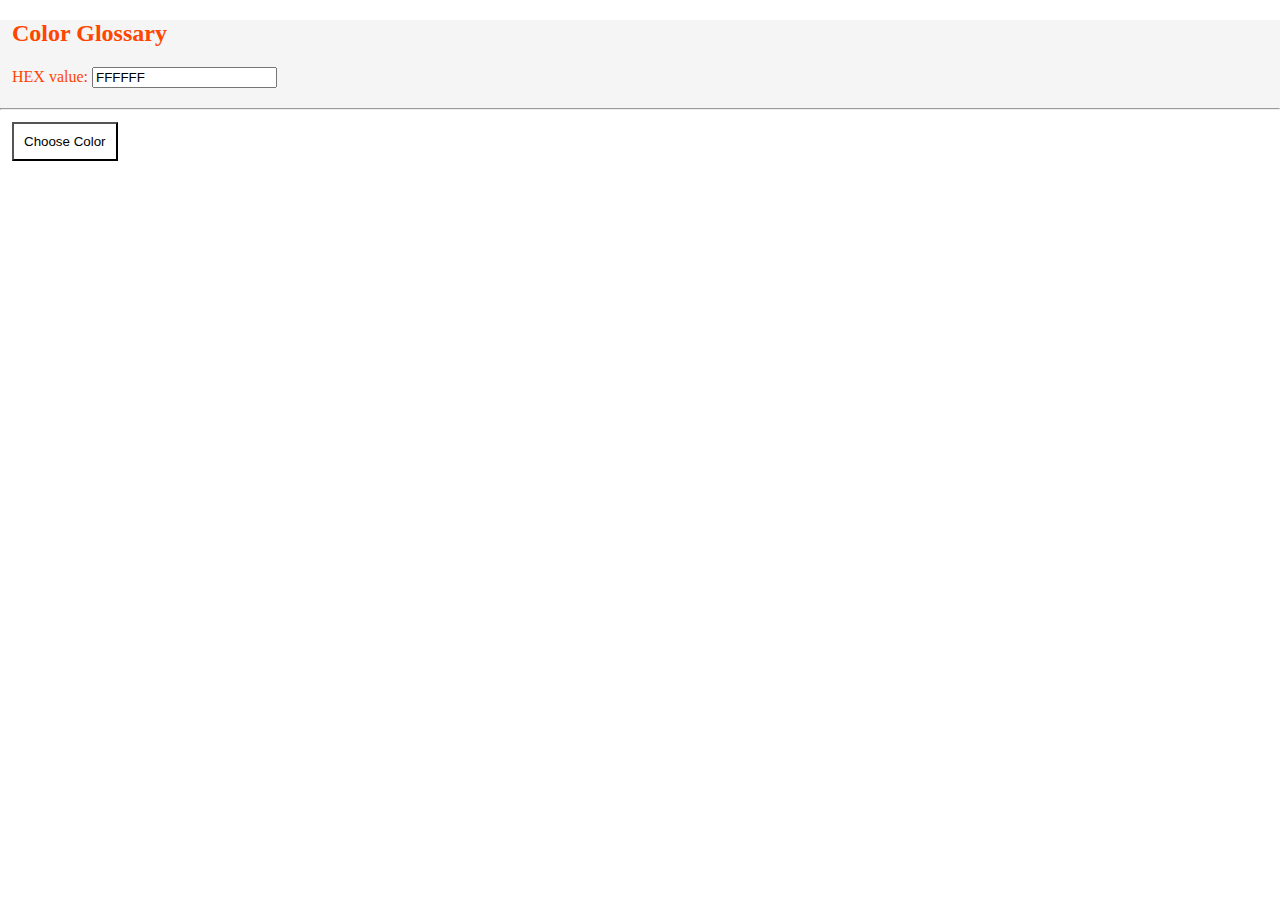
==== index.html @ 5091c3b4 "Fixed undefined color distance in color name array" ====
<!DOCTYPE HTML>

<html>

<head>
	<title>Color Glossary</title>
	<link rel="stylesheet" type="text/css" href="style.css">
	<script src="js/colorUtils.js"></script>
	<script src="js/kdTree.js"></script>
	<script src="js/colorGlossary.js"></script>
	<script src="js/jscolor.js"></script>
	<script src="js/index.js"></script>
</head>

<body>

	<div id="upperDiv">
    	<h2>Color Glossary</h2>
		HEX value: <input id="chosen-value" value="ffffff">
	</div>

	<div id="middleDiv">
		<hr>
	</div>

	<div id="lowerDiv">
		<div id="lowerDivLeft">
			<button id="colorPicker" class="jscolor {width:300, height:200, valueElement:'chosen-value', onFineChange:'chooseColor(\'#\' + this.toString())'}">
				Choose Color
			</button>
		</div>
	</div>

	<div id="lowerDivRight">
	</div>
</body>

</html>
---- style.css ----
body {
    margin: 0 !important;
    padding: 0 !important;
}

hr {
    margin: 0;
}

button {
    padding: 10px;
    margin-left: 12px;
}

#upperDiv {
    color: orangered;
    background-color: whitesmoke;
    padding-top: 0px;
    padding-left: 12px;
    padding-bottom: 20px;
}

#middleDiv {
    background-color: whitesmoke;
}

#lowerDiv {
    padding-top: 12px;
    width: 100%;
}

#lowerDivLeft {
    width: 300px;
    float: left;
}

#lowerDivRight {
    float: right;
}
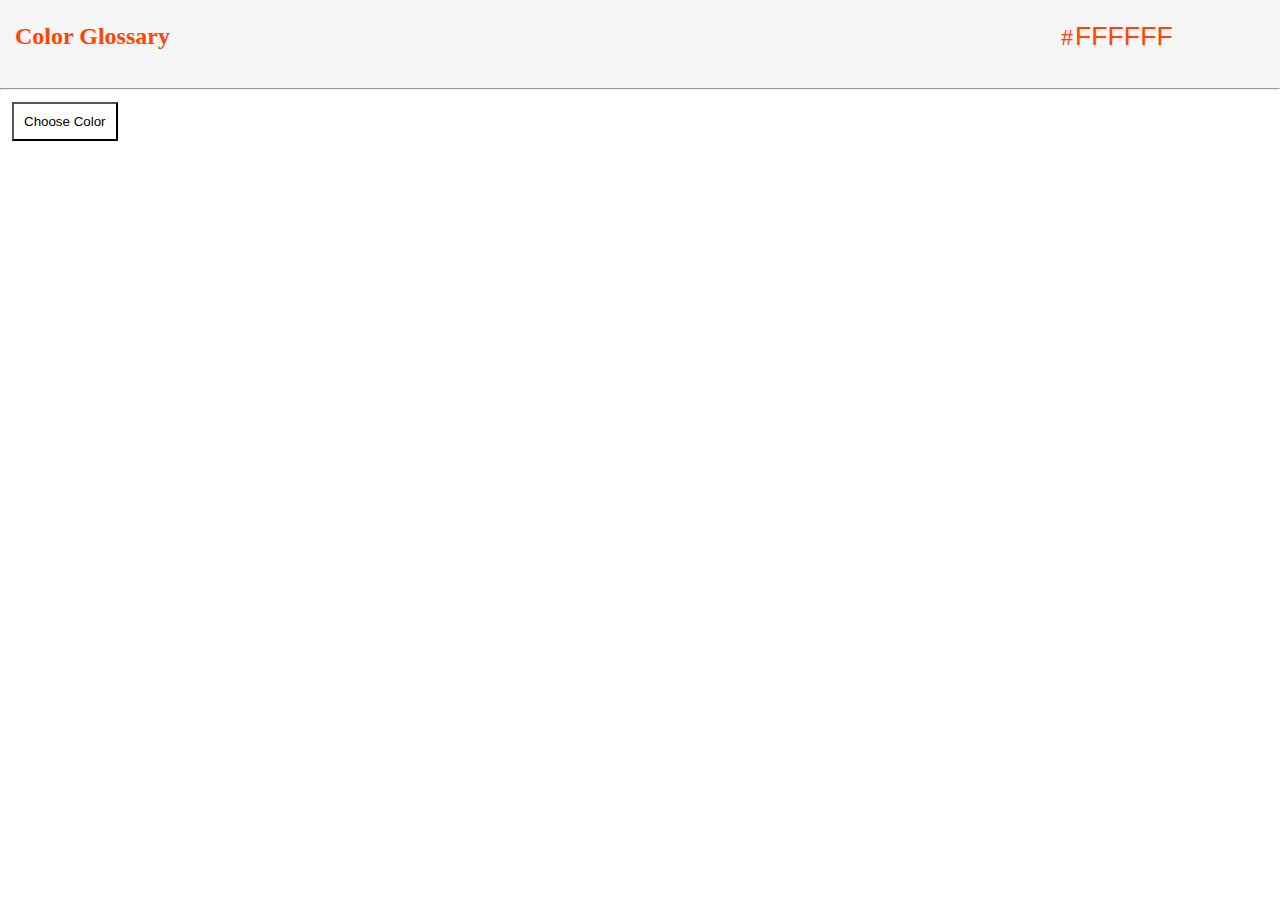
==== commit e453a60a: "Improved style of hex display" ====
--- a/index.html
+++ b/index.html
@@ -15,8 +15,12 @@
 <body>
 
 	<div id="upperDiv">
-    	<h2>Color Glossary</h2>
-		HEX value: <input id="chosen-value" value="ffffff">
+		<table width=100%>
+			<tr>
+    		<td><h2>Color Glossary</h2></td>
+			<td id="hexArea">#<input id="chosen-value" maxlength="6" value="ffffff"></td>
+			</tr>
+		</table>
 	</div>
 
 	<div id="middleDiv">
--- a/style.css
+++ b/style.css
@@ -12,12 +12,25 @@
     margin-left: 12px;
 }
 
+input {
+    background: transparent;
+    border: none;
+    color: orangered;
+    font-size: 20pt;
+    width: 150pt;
+}
+
 #upperDiv {
     color: orangered;
     background-color: whitesmoke;
     padding-top: 0px;
     padding-left: 12px;
-    padding-bottom: 20px;
+    padding-bottom: 15px;
+}
+
+#hexArea {
+    text-align: right;
+    font-size: 24px;
 }
 
 #middleDiv {
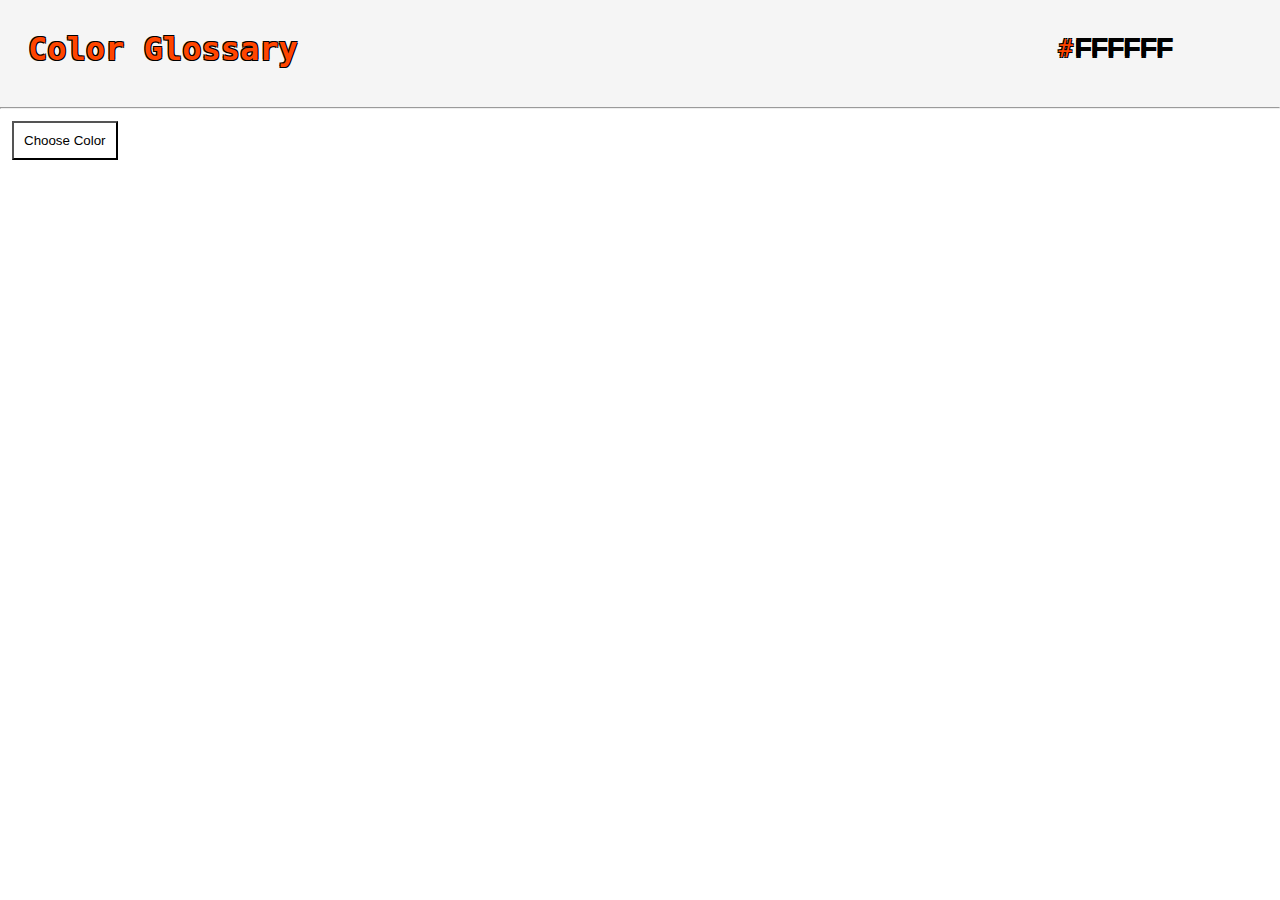
==== commit 9b95cd79: "Made title bar text change with chosen color" ====
--- a/index.html
+++ b/index.html
@@ -14,11 +14,11 @@
 
 <body>
 
-	<div id="upperDiv">
+	<div id="upperDiv" class="dynamicColor">
 		<table width=100%>
 			<tr>
     		<td><h2>Color Glossary</h2></td>
-			<td id="hexArea">#<input id="chosen-value" maxlength="6" value="ffffff"></td>
+			<td id="hexArea">#<input id="chosen-value" class="dynamicColor" maxlength="6" value="ffffff"></td>
 			</tr>
 		</table>
 	</div>
--- a/style.css
+++ b/style.css
@@ -1,6 +1,7 @@
 body {
     margin: 0 !important;
     padding: 0 !important;
+    font-family: monospace;
 }
 
 hr {
@@ -15,17 +16,29 @@
 input {
     background: transparent;
     border: none;
-    color: orangered;
     font-size: 20pt;
     width: 150pt;
+
+    text-shadow:
+        -1px -1px 0 #000,
+        1px -1px 0 #000,
+        -1px 1px 0 #000,
+        1px 1px 0 #000;
 }
 
 #upperDiv {
     color: orangered;
+    font-size: 16pt;
     background-color: whitesmoke;
     padding-top: 0px;
-    padding-left: 12px;
-    padding-bottom: 15px;
+    padding-left: 25px;
+    padding-bottom: 10px;
+
+    text-shadow:
+        -1px -1px 0 #000,
+        1px -1px 0 #000,
+        -1px 1px 0 #000,
+        1px 1px 0 #000;
 }
 
 #hexArea {
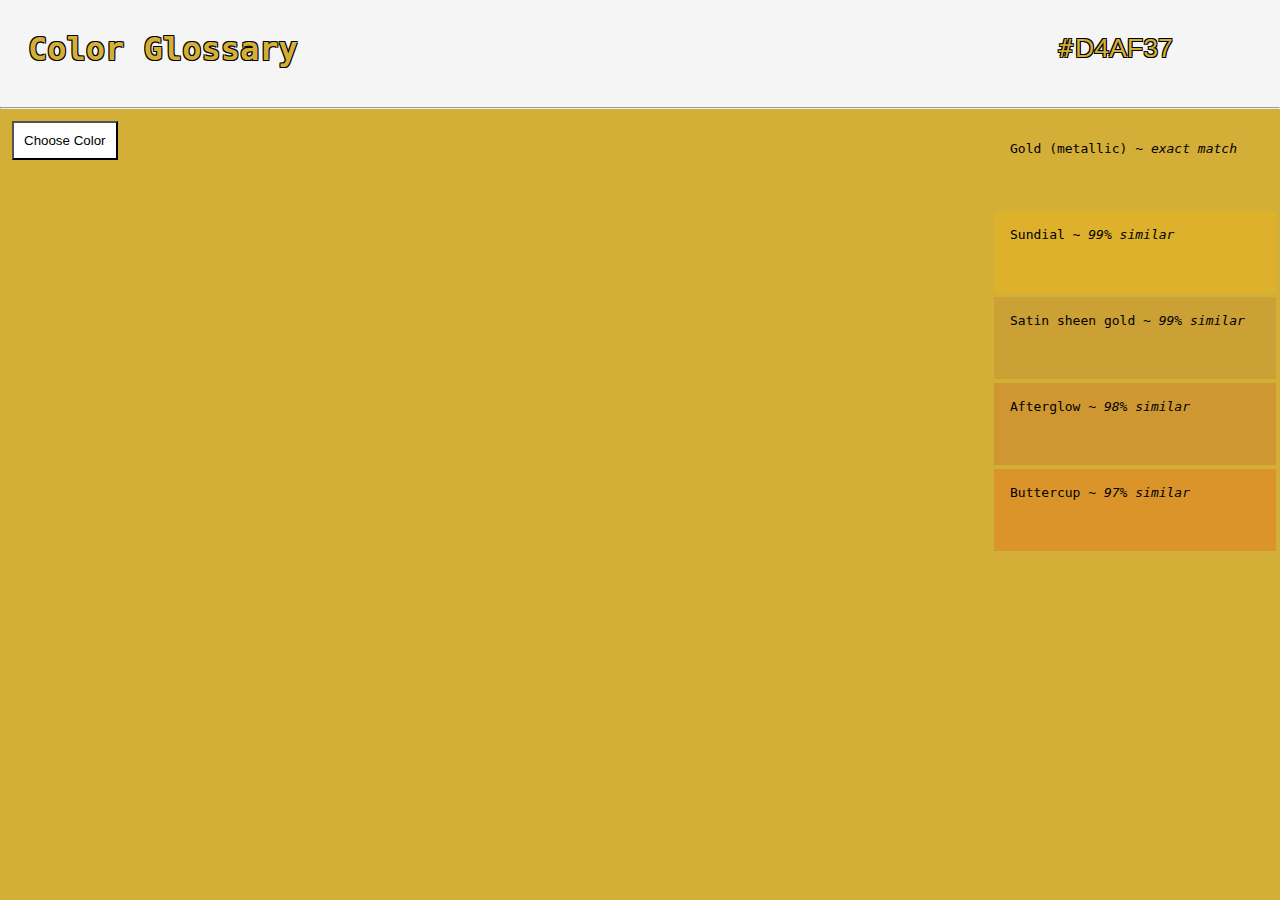
==== commit d31e0b9b: "Allowed a random color to be selected initially" ====
--- a/index.html
+++ b/index.html
@@ -18,7 +18,7 @@
 		<table width=100%>
 			<tr>
     		<td><h2>Color Glossary</h2></td>
-			<td id="hexArea">#<input id="chosen-value" class="dynamicColor" maxlength="6" value="ffffff"></td>
+			<td id="hexArea">#<input id="chosenValue" class="dynamicColor" maxlength="6" value="ffffff"></td>
 			</tr>
 		</table>
 	</div>
@@ -29,7 +29,7 @@
 
 	<div id="lowerDiv">
 		<div id="lowerDivLeft">
-			<button id="colorPicker" class="jscolor {width:300, height:200, valueElement:'chosen-value', onFineChange:'chooseColor(\'#\' + this.toString())'}">
+			<button id="colorPicker" class="jscolor {width:300, height:200, valueElement:'chosenValue', onFineChange:'chooseColor(\'#\' + this.toString())'}">
 				Choose Color
 			</button>
 		</div>
--- a/style.css
+++ b/style.css
@@ -27,7 +27,6 @@
 }
 
 #upperDiv {
-    color: orangered;
     font-size: 16pt;
     background-color: whitesmoke;
     padding-top: 0px;
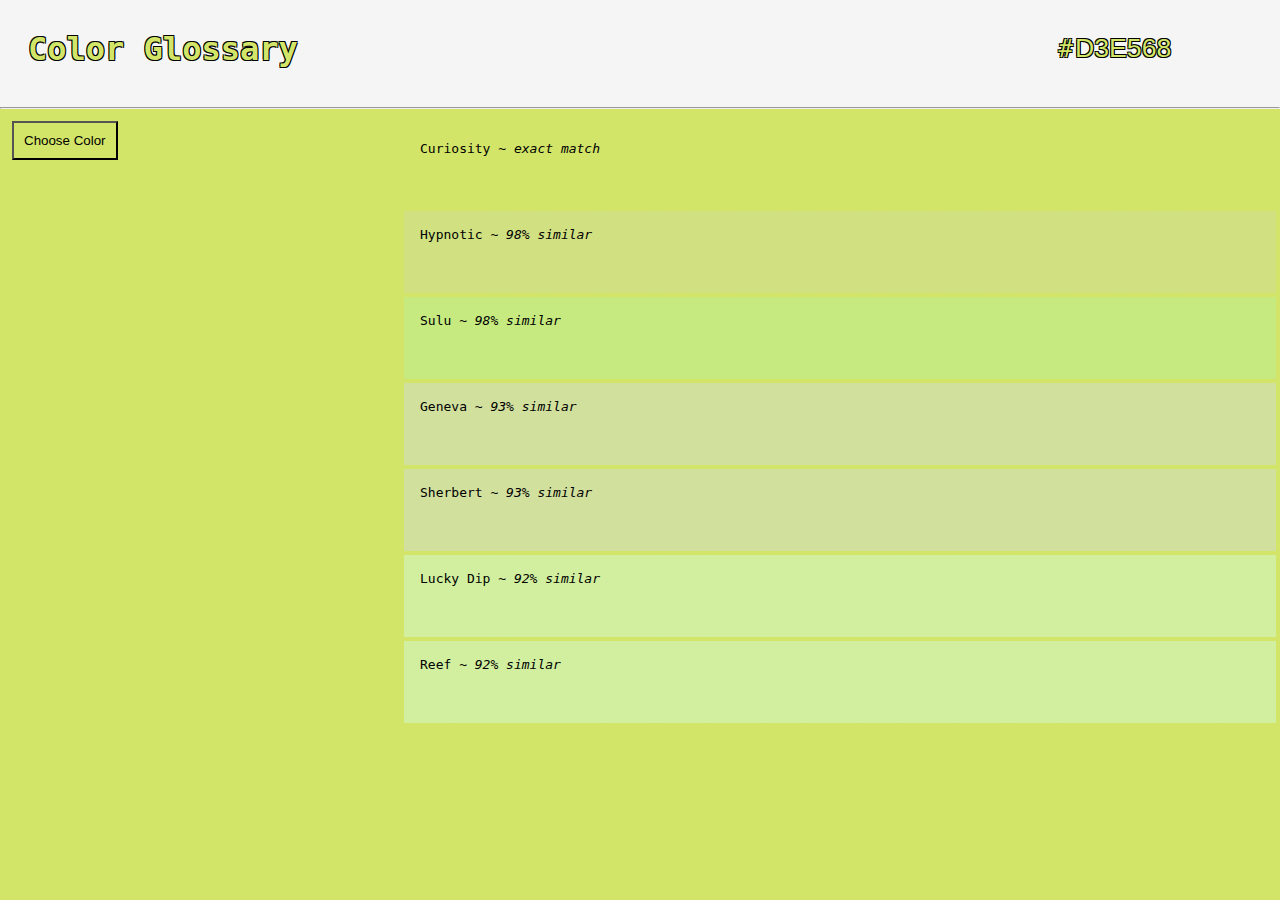
==== commit 0af5d238: "Fixed fullscreen display" ====
--- a/index.html
+++ b/index.html
@@ -33,9 +33,9 @@
 				Choose Color
 			</button>
 		</div>
-	</div>
 
-	<div id="lowerDivRight">
+		<div id="lowerDivRight">
+		</div>
 	</div>
 </body>
 
--- a/style.css
+++ b/style.css
@@ -55,10 +55,10 @@
 }
 
 #lowerDivLeft {
-    width: 300px;
+    width: 400px;
     float: left;
 }
 
 #lowerDivRight {
-    float: right;
+    overflow: hidden;
 }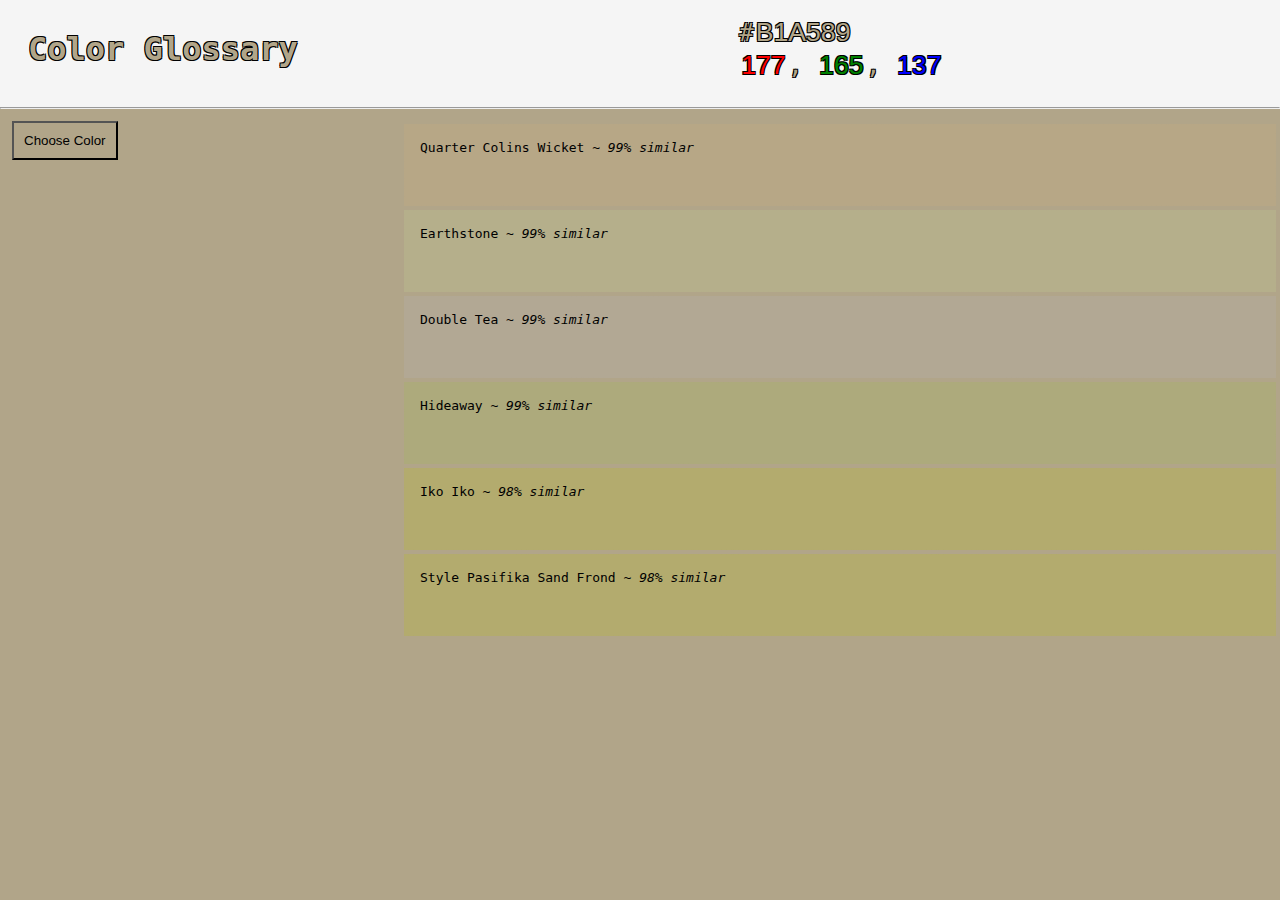
==== commit 834d1f19: "Added RGB inputs" ====
--- a/index.html
+++ b/index.html
@@ -18,7 +18,13 @@
 		<table width=100%>
 			<tr>
     		<td><h2>Color Glossary</h2></td>
-			<td id="hexArea">#<input id="chosenValue" class="dynamicColor" maxlength="6" value="ffffff"></td>
+			<td id="colorInputArea">
+				#<input type="text" id="hexValue" class="dynamicColor" maxlength="6" value="ffffff">
+				<br>
+				<input type="text" id="red" class="rgbValue" onChange="rgbInputChange()" onKeyDown="updateRgbInputSize('red')" onInput="updateRgbInputSize('red')" onPaste="updateRgbInputSize('red')" maxlength="3" value="255">,
+				<input type="text" id="green" class="rgbValue" onChange="rgbInputChange()" onKeyDown="updateRgbInputSize('green')" onInput="updateRgbInputSize('green')" onPaste="updateRgbInputSize('green')" maxlength="3" value="255">,
+				<input type="text" id="blue" class="rgbValue" onChange="rgbInputChange()" onKeyDown="updateRgbInputSize('blue')" onInput="updateRgbInputSize('blue')" onPaste="updateRgbInputSize('blue')" maxlength="3" value="255">
+			</td>
 			</tr>
 		</table>
 	</div>
@@ -29,7 +35,7 @@
 
 	<div id="lowerDiv">
 		<div id="lowerDivLeft">
-			<button id="colorPicker" class="jscolor {width:300, height:200, valueElement:'chosenValue', onFineChange:'chooseColor(\'#\' + this.toString())'}">
+			<button id="colorPicker" class="jscolor {width:300, height:200, valueElement:'hexValue', onFineChange:'chooseColor(\'#\' + this.toString())'}">
 				Choose Color
 			</button>
 		</div>
--- a/style.css
+++ b/style.css
@@ -1,29 +1,8 @@
 body {
-    margin: 0 !important;
-    padding: 0 !important;
+    margin: 0;
+    padding: 0;
     font-family: monospace;
-}
-
-hr {
-    margin: 0;
-}
-
-button {
-    padding: 10px;
-    margin-left: 12px;
-}
-
-input {
-    background: transparent;
-    border: none;
-    font-size: 20pt;
-    width: 150pt;
-
-    text-shadow:
-        -1px -1px 0 #000,
-        1px -1px 0 #000,
-        -1px 1px 0 #000,
-        1px 1px 0 #000;
+    overflow-y: hidden;
 }
 
 #upperDiv {
@@ -40,13 +19,48 @@
         1px 1px 0 #000;
 }
 
-#hexArea {
-    text-align: right;
+input {
+    background: transparent;
+    border: none;
+    font-size: 20pt;
+
+    text-shadow:
+        -1px -1px 0 #000,
+        1px -1px 0 #000,
+        -1px 1px 0 #000,
+        1px 1px 0 #000;
+}
+
+#colorInputArea {
     font-size: 24px;
+}
+
+#hexValue {
+    width: 140px;
+}
+
+.rgbValue {
+    width: 46px;
+}
+
+#red {
+    color: red;
+}
+
+#green {
+    color: green;
+}
+
+#blue {
+    color: blue;
 }
 
 #middleDiv {
     background-color: whitesmoke;
+}
+
+hr {
+    margin: 0;
 }
 
 #lowerDiv {
@@ -56,9 +70,20 @@
 
 #lowerDivLeft {
     width: 400px;
+    height: 100%;
     float: left;
 }
 
+button {
+    padding: 10px;
+    margin-left: 12px;
+}
+
 #lowerDivRight {
-    overflow: hidden;
+    overflow-y: scroll;
+    position: absolute;
+    top: 120px;
+    left: 400px;
+    right: 0px;
+    bottom: 0px;
 }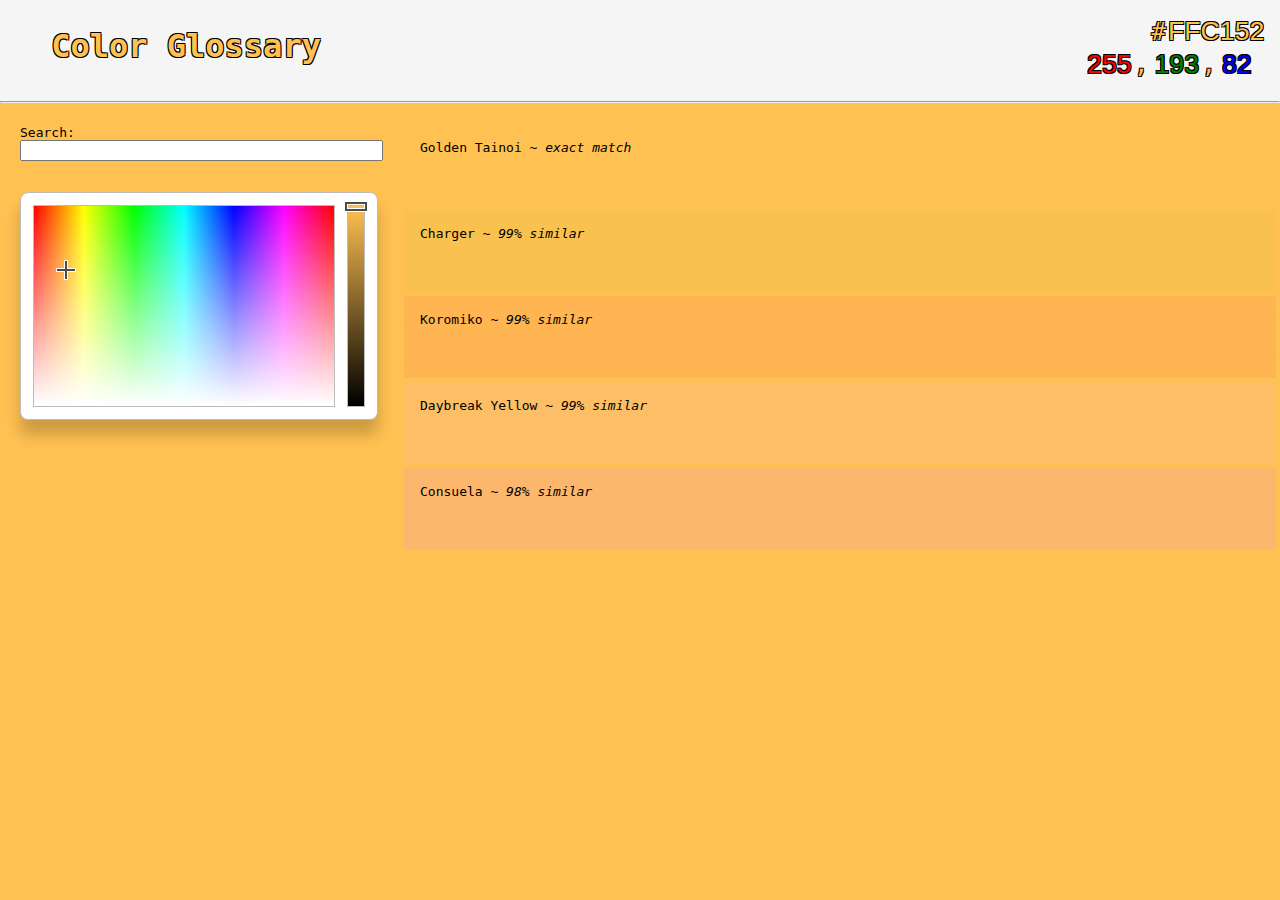
==== commit 28e33f04: "Added search functionality" ====
--- a/index.html
+++ b/index.html
@@ -9,24 +9,21 @@
 	<script src="js/kdTree.js"></script>
 	<script src="js/colorGlossary.js"></script>
 	<script src="js/jscolor.js"></script>
+	<script src="js/priorityQueue.js"></script>
 	<script src="js/index.js"></script>
 </head>
 
 <body>
-
 	<div id="upperDiv" class="dynamicColor">
-		<table width=100%>
-			<tr>
-    		<td><h2>Color Glossary</h2></td>
-			<td id="colorInputArea">
-				#<input type="text" id="hexValue" class="dynamicColor" maxlength="6" value="ffffff">
-				<br>
-				<input type="text" id="red" class="rgbValue" onChange="rgbInputChange()" onKeyDown="updateRgbInputSize('red')" onInput="updateRgbInputSize('red')" onPaste="updateRgbInputSize('red')" maxlength="3" value="255">,
-				<input type="text" id="green" class="rgbValue" onChange="rgbInputChange()" onKeyDown="updateRgbInputSize('green')" onInput="updateRgbInputSize('green')" onPaste="updateRgbInputSize('green')" maxlength="3" value="255">,
-				<input type="text" id="blue" class="rgbValue" onChange="rgbInputChange()" onKeyDown="updateRgbInputSize('blue')" onInput="updateRgbInputSize('blue')" onPaste="updateRgbInputSize('blue')" maxlength="3" value="255">
-			</td>
-			</tr>
-		</table>
+		<div id="titleArea"><h2>Color Glossary</h2></div>
+		<div id="colorInputArea">
+			#<input id="hexValue" type="text" class="dynamicColor" maxlength="6" value="ffffff">
+			<br>
+			<div id="rgbInputArea">
+				<input id="red" type="text" onChange="rgbInputChange()" onKeyDown="updateRgbInputSize('red')" onInput="updateRgbInputSize('red')" onPaste="updateRgbInputSize('red')" maxlength="3" value="255">,<input type="text" id="green" onChange="rgbInputChange()" onKeyDown="updateRgbInputSize('green')" onInput="updateRgbInputSize('green')" onPaste="updateRgbInputSize('green')" maxlength="3" value="255">,<input type="text" id="blue" onChange="rgbInputChange()" onKeyDown="updateRgbInputSize('blue')" onInput="updateRgbInputSize('blue')" onPaste="updateRgbInputSize('blue')" maxlength="3" value="255">
+			</div>
+		</div>
+		<br style="clear: left;"/>
 	</div>
 
 	<div id="middleDiv">
@@ -35,9 +32,9 @@
 
 	<div id="lowerDiv">
 		<div id="lowerDivLeft">
-			<button id="colorPicker" class="jscolor {width:300, height:200, valueElement:'hexValue', onFineChange:'chooseColor(\'#\' + this.toString())'}">
-				Choose Color
-			</button>
+			Search: <input type="text" onChange="searchForColor(this.value)" onKeyDown="searchForColor(this.value)" onInput="searchForColor(this.value)" onPaste="searchForColor(this.value)">
+			<br>
+			<button id="colorPicker" class="jscolor {width:300, height:200, valueElement:'hexValue', onFineChange:'chooseColor(\'#\' + this.toString())'}"></button>
 		</div>
 
 		<div id="lowerDivRight">
--- a/style.css
+++ b/style.css
@@ -8,9 +8,8 @@
 #upperDiv {
     font-size: 16pt;
     background-color: whitesmoke;
-    padding-top: 0px;
-    padding-left: 25px;
     padding-bottom: 10px;
+    width: 100%;
 
     text-shadow:
         -1px -1px 0 #000,
@@ -19,7 +18,21 @@
         1px 1px 0 #000;
 }
 
-input {
+#titleArea {
+    width: 66%;
+    float: left;
+    padding-left: 4%;
+}
+
+#colorInputArea {
+    padding-top: 15px;
+    font-size: 24px;
+    text-align: right;
+    float: left;
+    width: 30%;
+}
+
+#upperDiv input {
     background: transparent;
     border: none;
     font-size: 20pt;
@@ -31,16 +44,12 @@
         1px 1px 0 #000;
 }
 
-#colorInputArea {
-    font-size: 24px;
+#hexValue {
+    width: 110px;
 }
 
-#hexValue {
-    width: 140px;
-}
-
-.rgbValue {
-    width: 46px;
+#rgbInputArea {
+    padding-right: 26px;
 }
 
 #red {
@@ -49,10 +58,12 @@
 
 #green {
     color: green;
+    margin-left: 4px;
 }
 
 #blue {
     color: blue;
+    margin-left: 4px;
 }
 
 #middleDiv {
@@ -72,11 +83,17 @@
     width: 400px;
     height: 100%;
     float: left;
+    margin-top: 10px;
+    margin-left: 20px;
 }
 
-button {
-    padding: 10px;
-    margin-left: 12px;
+#lowerDivLeft input {
+    width: 355px;
+}
+
+#lowerDivLeft button {
+    padding-top: 30px;
+    border: none;
 }
 
 #lowerDivRight {
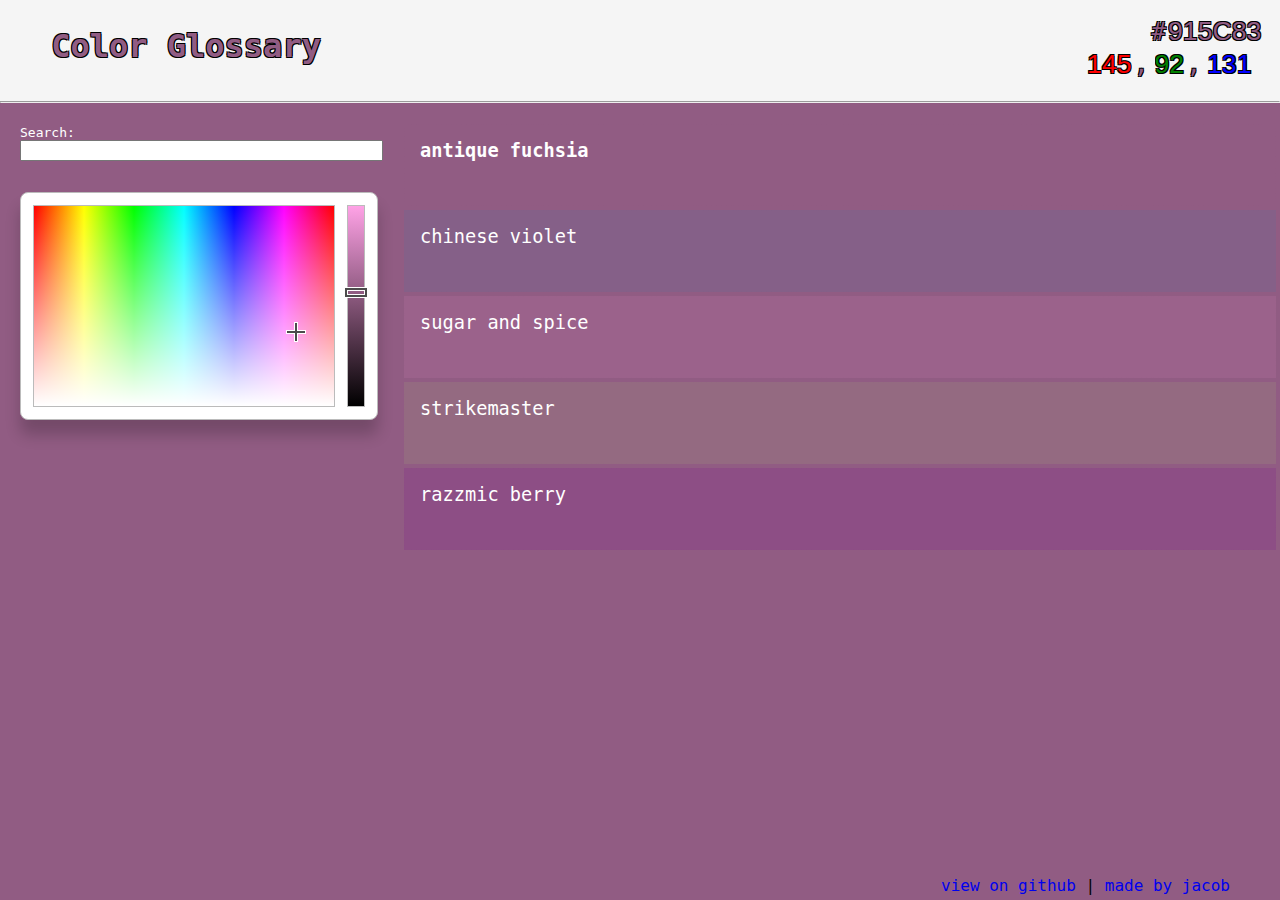
==== commit bc32a14d: "Added info links to bottom of the page" ====
--- a/index.html
+++ b/index.html
@@ -40,6 +40,10 @@
 		<div id="lowerDivRight">
 		</div>
 	</div>
+
+	<div id="linkDiv">
+		<a href="https://github.com/knispeja/ColorGlossary">view on github</a> | <a href="https://knispeja.github.io">made by jacob</a>
+	</div>
 </body>
 
 </html>--- a/style.css
+++ b/style.css
@@ -74,6 +74,10 @@
     margin: 0;
 }
 
+a {
+    text-decoration: none;
+}
+
 #lowerDiv {
     padding-top: 12px;
     width: 100%;
@@ -99,8 +103,16 @@
 #lowerDivRight {
     overflow-y: scroll;
     position: absolute;
+    font-size: 14pt;
     top: 120px;
     left: 400px;
     right: 0px;
     bottom: 0px;
-}+}
+
+#linkDiv {
+    position: absolute;
+    right: 50px;
+    bottom: 5px;
+    font-size: 12pt;
+}
